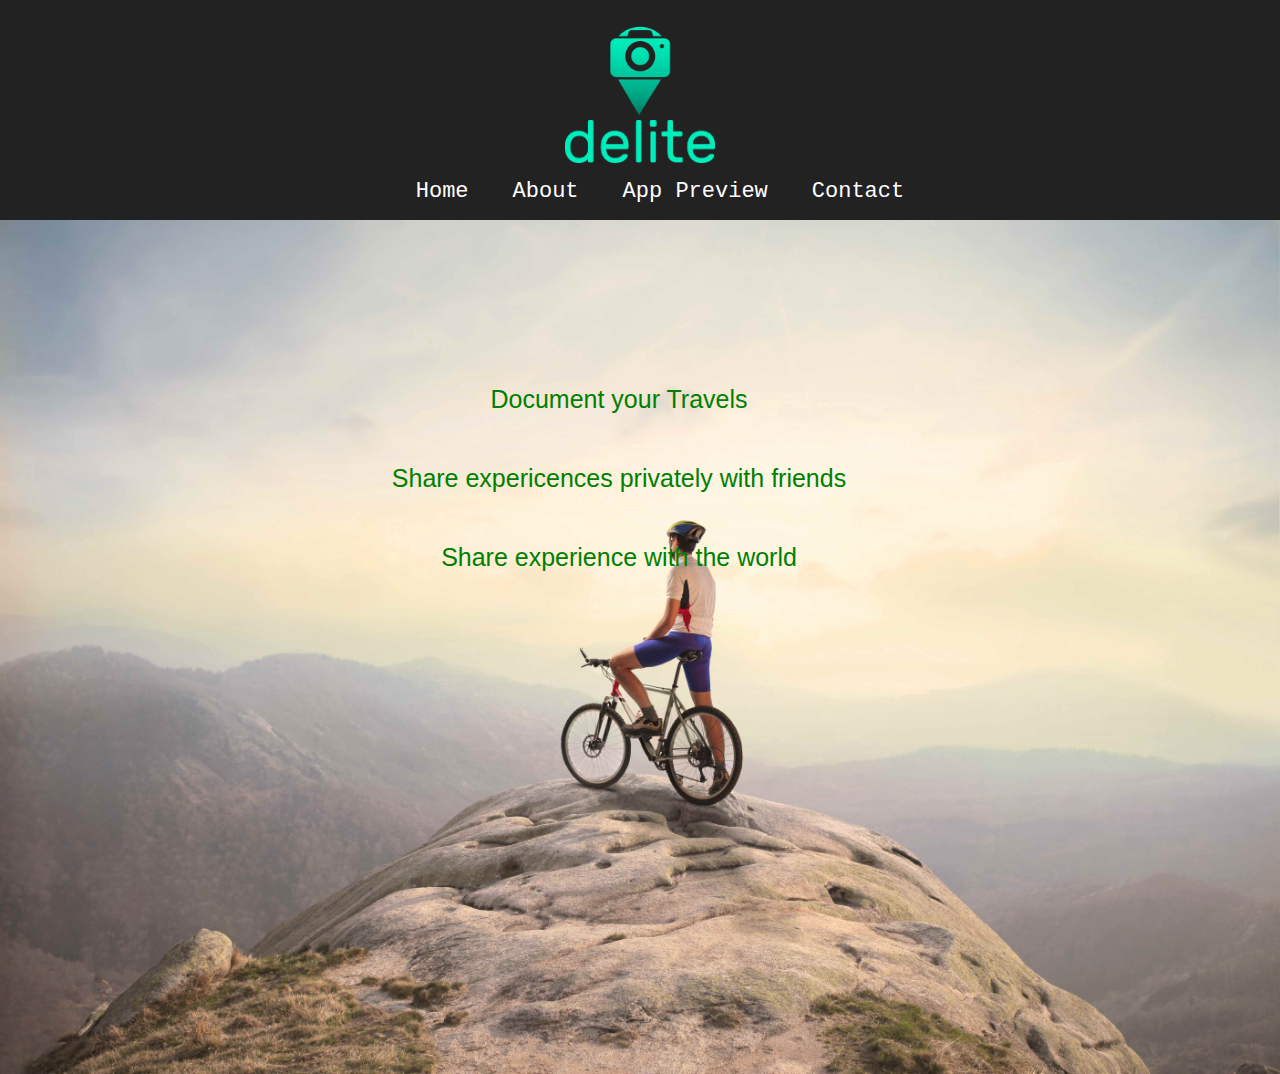
==== index.html @ d56909e7 "First Commit" ====
<!--Author Saul Ortega
  Class: CIS166AA 25673-->

<!DOCTYPE html>
<html>
<head>
  <meta charset="UTF-8">
  <meta name="viewport" content="width=device-width, initial-scale=1.0">
  <title>Delite</title>
  <script src = "modernizr.custom.05819.js"></script>
  <link rel="stylesheet" type="text/css" href="website.css"/>
</head>
<body>
  <div class="header">
    <img src="logo.png" alt="logo" class="logo">
    <img src="delitetitle.png" alt ="Delite" class="title">
    <ul class="navigation">
      <li><a href="index.html">Home</a></li>
      <li><a href="about.html">About</a></li>
      <li><a href="preview.html">App Preview</a></li>
      <li><a href="contact.html">Contact</a></li>
    </ul>
  </div>
  <div id="body">
    <div class = "feature">
      <img src="adventure.jpg" alt="adventure pic" class="adventure">
        <div>
          <p>Document your Travels</p>
          <p>Share expericences privately with friends</p>
          <p>Share experience with the world</p>
        </div>
    </div>
  </div>
</body>

</html>
---- website.css ----
body{
  background-color: #222222;
  margin: 0px;
}

/*title/logo*/

.logo, .title {
  display: block;
  margin-left: auto;
  margin-right: auto;
  padding: 0;  
}
.title{
  width: 150px;
  height: auto;
}

.logo{
  width: 100px;
}

.header{
  margin: 0 auto;
  padding: 20px 0px 0px;
  text-align: center;
  width: 960px;
}

/*navigation*/

.navigation{
  list-style-type: none;
  display: block;
  height: auto; 
}

.navigation li{
  display: inline;
  list-style: none;
  margin: 0;
}
.navigation li a{
  font-family: "Lucida Console", Monaco, monospace;
  display: inline;
  color: white;
  text-align: center;
  font-size: 22px;
  padding: 10px 20px;
  text-decoration: none;
}
/*changes color of backgroud and text when hovering over menur */
.navigation li a:hover {
  background-color: #00eebc;
  color: #222222;
}

.adventure{
  width: 100%;
  border: none;
  display: block;
}

div {
  display: block;
  color: green;

}

#body .feature div{
    left: 30%;
    margin-left: -480px;
    padding: 0 0 0 470px;
    position: absolute;
    top: 40%;
    text-align: center;
    width: 490px;
}

#body .feature div p{
  display: inline-block;
  font-size: 25px;
  font-family: arial;
}

/*text format in the about page*/
.info {
  text-align: center;
  color: #00EEBC;
  font-style: bold;
  font-size: 25px;
  margin: 60px;
  ]
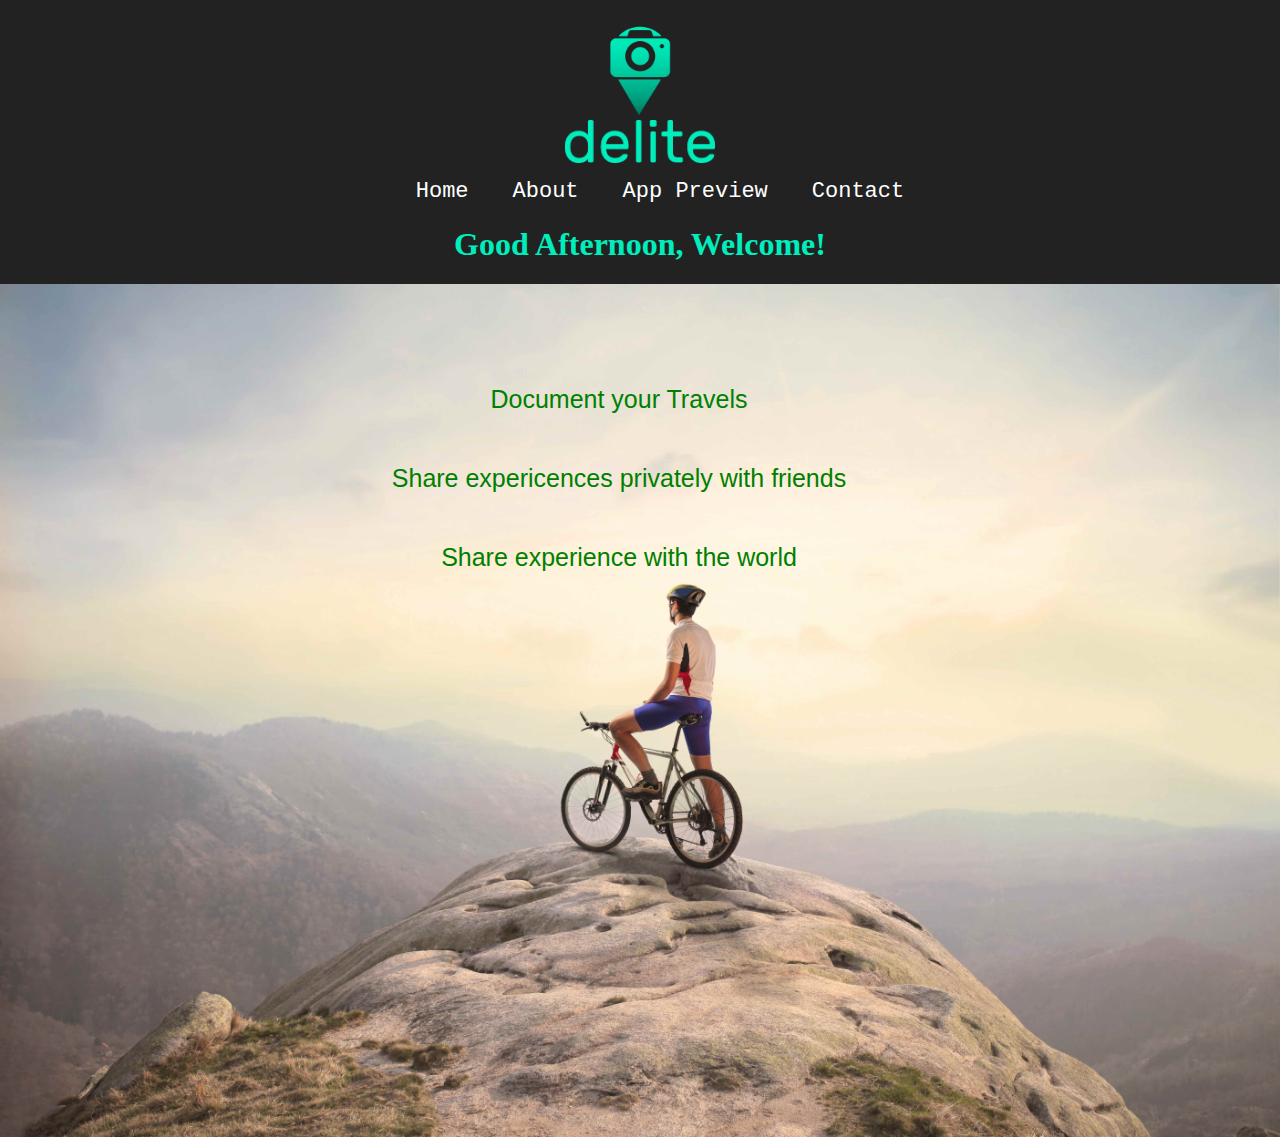
==== commit d2f3e644: "Chapter 3" ====
--- a/index.html
+++ b/index.html
@@ -21,6 +21,9 @@
       <li><a href="contact.html">Contact</a></li>
     </ul>
   </div>
+  <div class="greeting">
+      <h1 id="greet"></h1>
+    </div>
   <div id="body">
     <div class = "feature">
       <img src="adventure.jpg" alt="adventure pic" class="adventure">
@@ -31,6 +34,7 @@
         </div>
     </div>
   </div>
+  <script src="indexjava.js"></script>
 </body>
 
 </html>--- a/website.css
+++ b/website.css
@@ -49,11 +49,23 @@
   padding: 10px 20px;
   text-decoration: none;
 }
+
 /*changes color of backgroud and text when hovering over menur */
 .navigation li a:hover {
   background-color: #00eebc;
   color: #222222;
 }
+
+/*modifies the Greeting div*/
+.greeting {
+  color: #00eebc;
+  text-align: center;
+  display: block;
+  margin-left: auto;
+  margin-right: auto;
+  padding: 0; 
+}
+
 
 .adventure{
   width: 100%;
@@ -90,5 +102,12 @@
   font-style: bold;
   font-size: 25px;
   margin: 60px;
-  ]
+}
 
+/*appearance options for table in the bottom of "about" page*/
+.price {
+  color: #f4ee30;
+  font-style: bold;
+  font-size: 20px;
+  font-family: "Lucida Console", Monaco, monospace;
+}
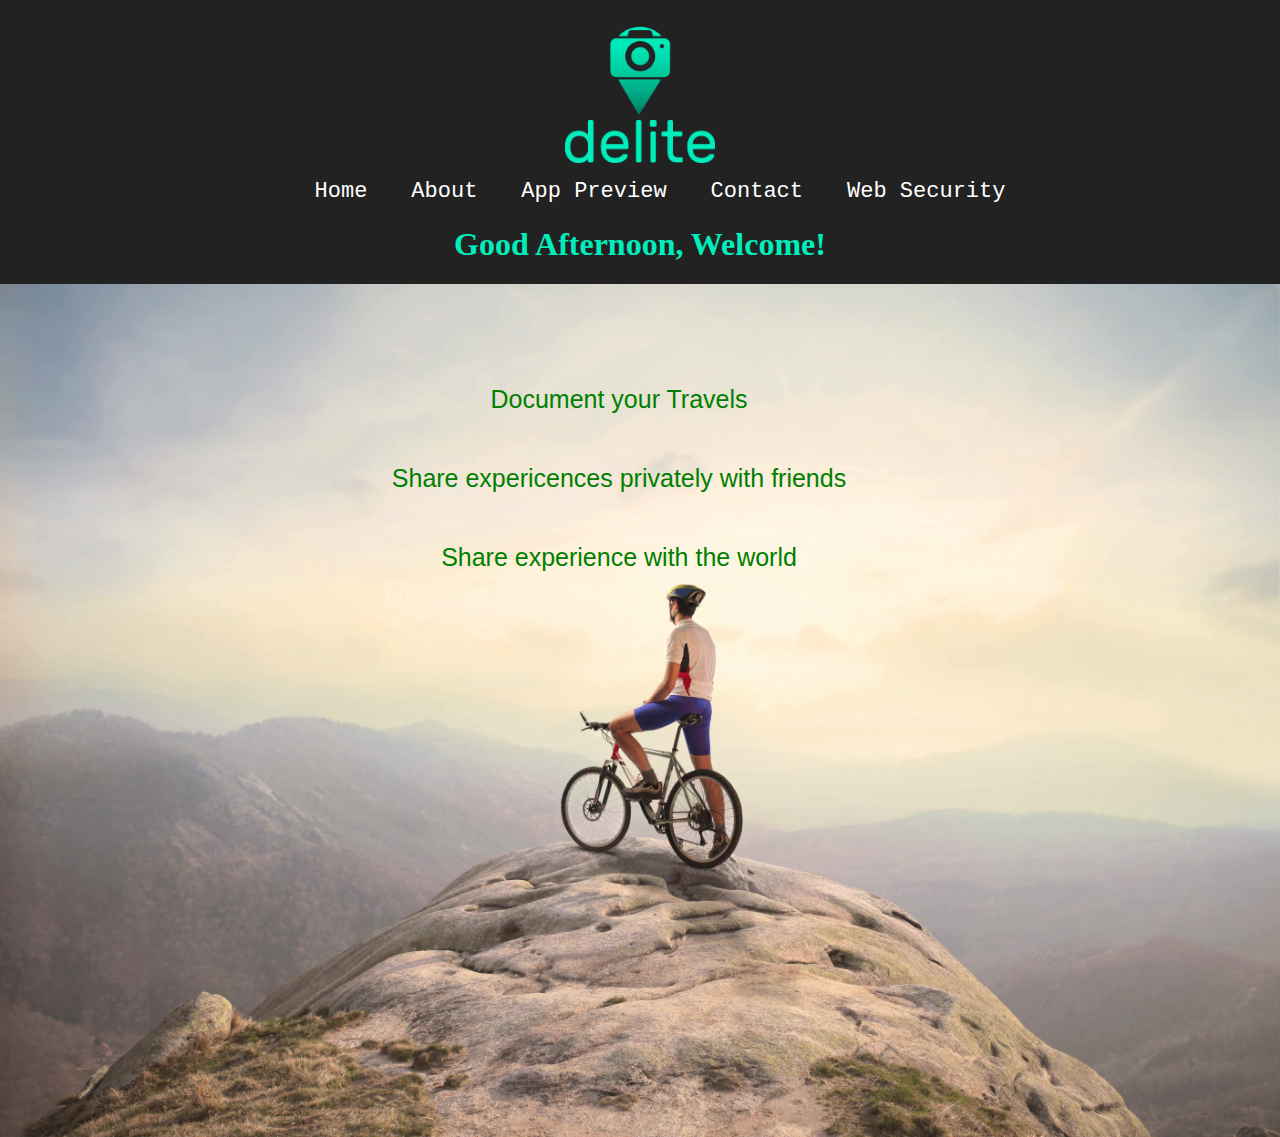
==== commit 70ee931c: "chapter 5" ====
--- a/index.html
+++ b/index.html
@@ -19,6 +19,7 @@
       <li><a href="about.html">About</a></li>
       <li><a href="preview.html">App Preview</a></li>
       <li><a href="contact.html">Contact</a></li>
+      <li><a href ="websecurity.html">Web Security</a></li>      
     </ul>
   </div>
   <div class="greeting">
@@ -36,5 +37,4 @@
   </div>
   <script src="indexjava.js"></script>
 </body>
-
-</html>+</html>
--- a/website.css
+++ b/website.css
@@ -111,3 +111,150 @@
   font-size: 20px;
   font-family: "Lucida Console", Monaco, monospace;
 }
+
+/*Form Styling*/
+
+.contactUs{
+    width: 450px;
+    font-size: 16px;
+    background: #495C70;
+    padding: 30px 30px 15px 30px;
+    border: 5px solid #53687E;
+    display: block;
+    margin-left: auto;
+    margin-right: auto;  
+}
+.contactUs input[type=submit],
+.contactUs input[type=button],
+.contactUs input[type=text],
+.contactUs input[type=email],
+.contactUs textarea,
+.contactUs label {
+    font-family: Georgia, "Times New Roman", Times, serif;
+    font-size: 16px;
+    color: #fff;
+
+}
+.contactUs label {
+    display:block;
+    margin-bottom: 10px;
+}
+.contactUs label > span{
+    display: inline-block;
+    float: left;
+    width: 150px;
+}
+.contactUs input[type=text],
+.contactUs input[type=email] 
+{
+    background: transparent;
+    border: none;
+    border-bottom: 1px dashed #83A4C5;
+    width: 275px;
+    outline: none;
+    padding: 0px 0px 0px 0px;
+    font-style: italic;
+}
+.contactUs textarea{
+    font-style: italic;
+    padding: 0px 0px 0px 0px;
+    background: transparent;
+    outline: none;
+    border: none;
+    border-bottom: 1px dashed #83A4C5;
+    width: 275px;
+    overflow: hidden;
+    resize:none;
+    height:20px;
+}
+
+.contactUs textarea:focus, 
+.contactUs input[type=text]:focus,
+.contactUs input[type=email]:focus,
+.contactUs input[type=email] :focus
+{
+    border-bottom: 1px dashed #D9FFA9;
+}
+
+.contactUs input[type=submit],
+.contactUs input[type=button]{
+    background: #576E86;
+    border: none;
+    padding: 8px 10px 8px 10px;
+    border-radius: 5px;
+    color: #A8BACE;
+}
+.contactUs input[type=submit]:hover,
+.contactUs input[type=button]:hover{
+background: #394D61;
+}
+
+/*web security CSS*/
+/*look of page*/
+.webtitle {
+  position: relative;
+}
+
+.sectitle {
+  z-index: 2;
+  position: absolute;
+  top: 50%;
+  left: 0;
+  right: 0;
+  margin-top: -50px;
+  text-align: center;
+  color: white;
+  font-size: 45px;
+}
+
+.secpic{
+  width: 100%;
+  height: 250px;
+}
+.securityinfo {
+  color: #00EEBC;
+  font-family: cursive;
+}
+.points li {
+  list-style-type: square;
+}
+
+.points a {
+  color: inherit;
+}
+
+.points a:hover{
+  color: white;
+}
+
+.sources a {
+  text-decoration: none;
+  color: inherit;
+}
+
+.sources a:hover{
+  color: white;
+}
+
+#examples{
+  color: white;
+  font-weight: bold;
+  font-style: italic;
+}
+
+/*for bottom of page*/
+
+.security label{
+  display: inline-block;
+  float: left;
+  clear: left;
+  text-align: right;
+  width: 200px;
+  color: #00EEBC
+}
+.security input {
+  text-align: center;
+  width: 400px;
+}
+
+
